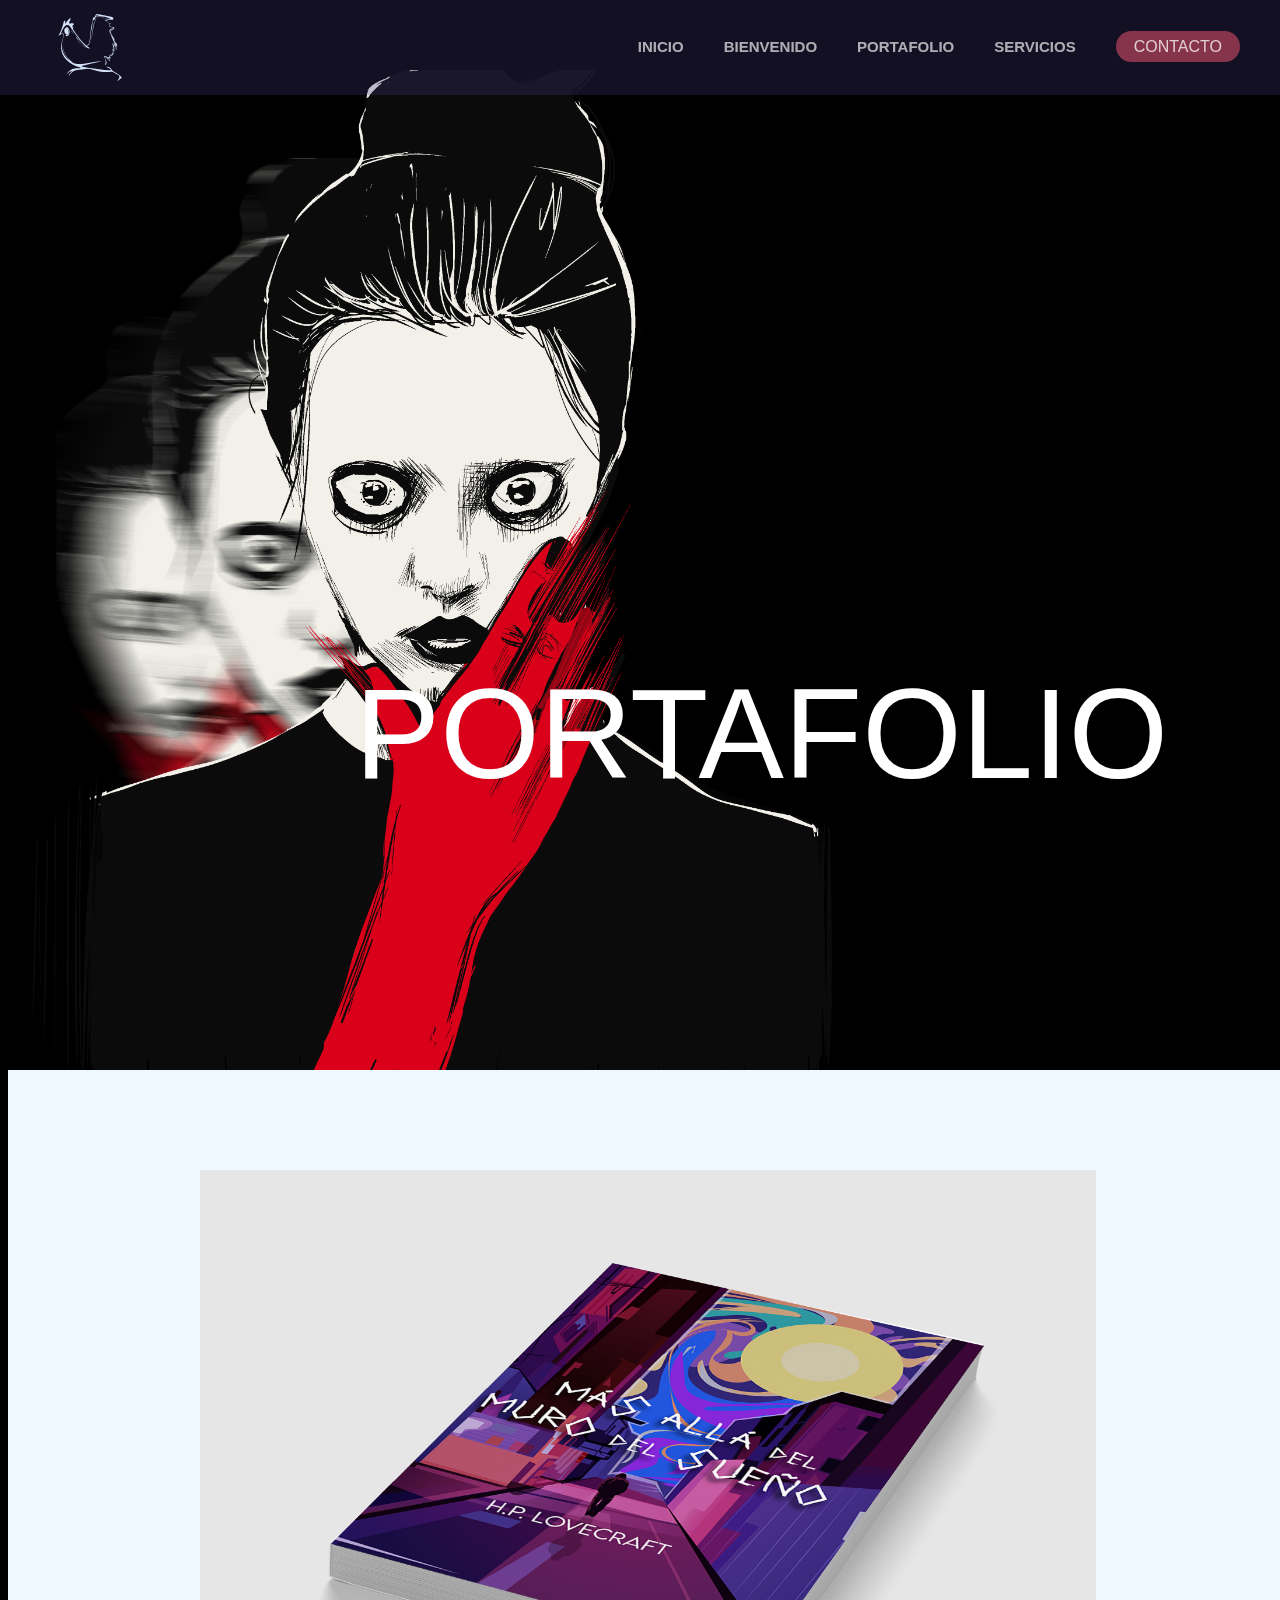
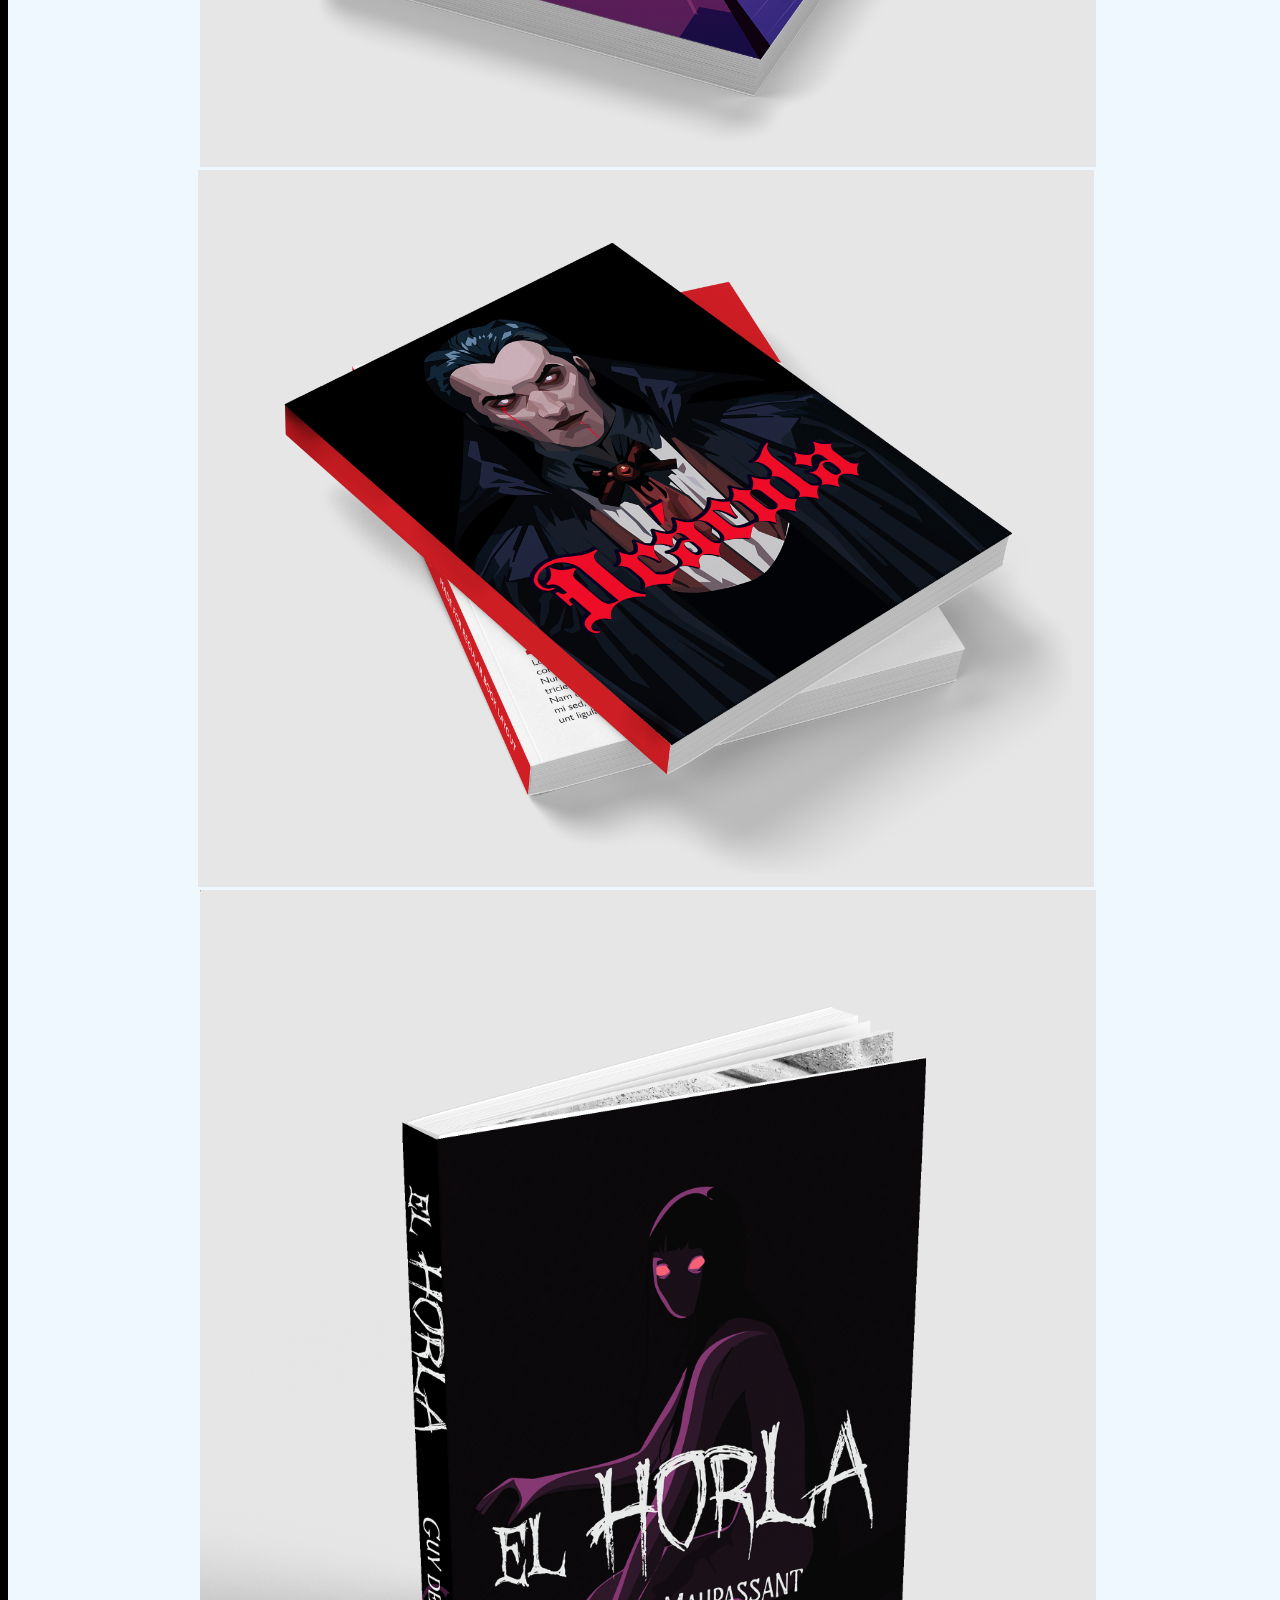
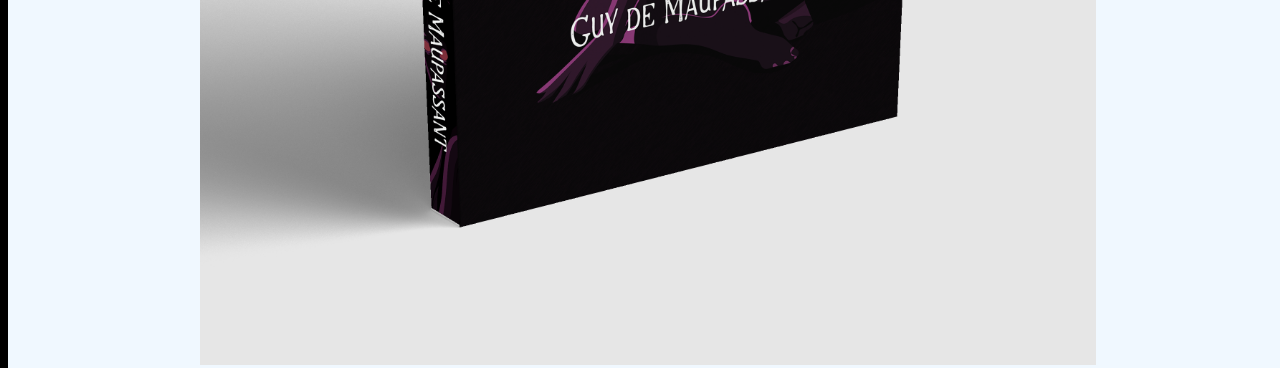
==== portafolio.html @ f3190890 "Add files via upload" ====
<!DOCTYPE html>
<html lang="en">
<head>
    <meta charset="UTF-8">
    <meta name="viewport" content="width=device-width, initial-scale=1.0">
    <title>PORTAFOLIO</title>
    <link rel="stylesheet" href="css/main.css">
</head>
<body>
    <header class="header">
        <div class="header_content">
            <a href="#" class="logo">
                 <img src="assets/logo 2-02.svg" alt="logo" class="logo__img">
            </a>
            <nav class="nav">
                <ul class="nav__list">
                    <li class="nav__item">
                        <a href="run.html" class="nav__link">INICIO</a>
                    </li>
                    <li class="nav__item">
                        <a href="run.html" class="nav__link">BIENVENIDO</a>
                    </li>
                    <li class="nav__item">
                        <a href="run.html" class="nav__link">PORTAFOLIO</a>
                    </li>
                    <li class="nav__item">
                        <a href="run.html" class="nav__link">SERVICIOS</a>
                    </li>
                    <li class="nav__item">
                        <a href="run.html" class="btn">CONTACTO</a>
                    </li>
                </ul>
            </nav>
            <div class="hamburger">
                <div class="bar"></div>
                <div class="bar"></div>
                <div class="bar"></div>
            </div>
        </div>
    </header>

    <div class="container">
        <div class="hero">
            <h2 class="titulo">
                PORTAFOLIO
            </h2>
        </div>
        <div class="seccion__five">
            <img src="assets/Book_Mockup_1.png" alt="" class="mockup">
            <img src="assets/Book_Mockup_2.png" alt="" class="mockup">
            <img src="assets/edgard allan poe mockup.png" alt="" class="mockup">
            <img src="assets/mockup.png" alt="" class="mockup">
        </div>
    </div>


    
    <script src="js/script.js"></script>
  
</body>
</html>
---- css/main.css ----
/* http://meyerweb.com/eric/tools/css/reset/ 
   v2.0 | 20110126
   License: none (public domain)
*/

html, body, div, span, applet, object, iframe,
h1, h2, h3, h4, h5, h6, p, blockquote, pre,
a, abbr, acronym, address, big, cite, code,
del, dfn, em, img, ins, kbd, q, s, samp,
small, strike, strong, sub, sup, tt, var,
b, u, i, center,
dl, dt, dd, ol, ul, li,
fieldset, form, label, legend,
table, caption, tbody, tfoot, thead, tr, th, td,
article, aside, canvas, details, embed, 
figure, figcaption, footer, header, hgroup, 
menu, nav, output, ruby, section, summary,
time, mark, audio, video {
	margin: 0;
	padding: 0;
	border: 0;
	font-size: 100%;
	font: inherit;
	vertical-align: baseline;
}
/* HTML5 display-role reset for older browsers */
article, aside, details, figcaption, figure, 
footer, header, hgroup, menu, nav, section {
	display: block;
}
body {
	line-height: 1;
}
ol, ul {
	list-style: none;
}
blockquote, q {
	quotes: none;
}
blockquote:before, blockquote:after,
q:before, q:after {
	content: '';
	content: none;
}
table {
	border-collapse: collapse;
	border-spacing: 0;
}

/* hoja de estilos inicia*/



:root{
    --lightblue:#d0dbf7;
    --darkblue:#000007;
    --blue:#7676f7;
    --rojo:#e1294d;
}

/*reset*/

*{
    margin: 0;
    padding: 0;
    ::before, ::after {box-sizing: border-box;}
}

ul{
    list-style: none;
}

a{
    text-decoration: none;
}

/*estilo*/

html{
    scroll-behavior: smooth;
}
body{
    background-color: black;
    font-family: "Philosopher", sans-serif;
    font-weight: 400;
    font-style: normal;
    padding-top: 70px;
    color: var(--lightblue);
    scroll-behavior: smooth;
    width: 100%;
}

/*menu*/

.header{
    position: fixed;
    top:0;
    width: 100%;
    background-color: rgba(70, 55, 128, 0.283);
    z-index: 999px;
    transition:  all 0.4s;
}

.header_content{
    min-height: 60px;
    display: flex;
    align-items: center;
    justify-content: space-between;
    max-width: 1200px;
    margin: auto;
    padding: 0 30px;
}

.logo__img{
    display: block;
    width: 80px;
    margin: 9px;
}

.nav{
    transition: all 0.8s ease-in-out;
}

.nav__list{
display: flex;
column-gap: 40px;
}

.nav__link{
    font-size: 15px;
    font-weight: 800;
    color: rgba(255, 255, 255, 0.66);
    transition: all 0.4s;
    position: relative;
}

.hamburger{
    display: none;
    cursor: pointer;
}

.nav--open{
    transform: translate(0) !important;
}

.hamburger--open .bar:nth-child(1){
 transform: translateY(7px) rotate(45deg);
}
.hamburger--open .bar:nth-child(2){
opacity: 0;
}

.hamburger--open .bar:nth-child(3){
    transform: translateY(-7px) rotate(-45deg);
}

.bar{
height: 2px;
width: 27px;
background-color: var(--lightblue);
margin: 5px 0;
transition: all 0.5s ease-in-out;
}

.nav__link:hover{
    color: rgba(255, 255, 255, 0.806);
}

.nav__link::after{
    content: "";
    height: 3px;
    width: 100%;
    background: var(--blue);
    position: absolute;
    left: 0;
    bottom: -8px;
    opacity: 0;
    transition: all 0.4s ease-in-out;
    pointer-events: none;
}

.nav__link:hover::after,
.nav__link:focus::after{
    opacity: 1;
}

.btn{
    color: rgba(255,255,255,0.75);
    background-color:#c64964a4;
    padding: 7px 18px;
    border-radius: 1000px;
    transition: all 0.4s;
}

.btn:hover,
.btn:focus{
    background-color:#b32847;
}

/*contenido*/
.container{
    width: 100%;
    padding-left: 0.5rem;
    padding-right: 0.5rem;
}

/*final menu*/

/*video*/
.video{
    position: relative;
    top: 0;
    right: 0;
    z-index: -1;
    aspect-ratio: 16/9;
    width: 100%;
}

.vertical{
    display: none;
}

/*section1*/
#section__one{
    width: 100%;
    padding-top: clamp(100px, 13%, 300px);
    padding-bottom: 32%;
    background-color: #eaebe4;
    background-image: url(../assets/7-07.png);
    background-size: 100%;
    background-repeat: no-repeat;
    border-radius: 30px;

    .bienvenido{
        font-size: clamp(33px, 6.5vw, 125px);
        color: var(--rojo);
        padding-left: 10%;
    }
    
    .texto{
        width: clamp(200px, 40%, 45%);
        font-size: clamp(13px, 2vw, 39px); 
        color:#000007;
        padding-top: 4%;
        padding-left: 10%;
        line-height: 1.3;
    }

}

/*section2*/
#section__two{
    height: 100vh;
    width: 100%;
    background-image: url(../assets/IMAGENES-08.png);
    background-size: 50%; 
    background-repeat: no-repeat;

    .contenido{
        float: right;
        padding-right: 9rem;

        .portafolio{
            font-size: 6rem;
            color: var(--rojo);
            padding-top: 15rem;
        }
    
        .ptexto{
            font-size: 1.2rem;
            line-height: 1.3;
            padding-top: 2rem;
            padding-bottom: 50px;
        }

        .boton{
            color: rgba(255,255,255,0.75);
            font-weight: 700;
            padding: 7px 18px;
            background-color:#c64964a4;
            border-radius: 1000px;
            transition: all 0.4s;
        }
        .boton:hover{
                background-color:#b32847;
            }
    }
}

/*section3*/
#section_three{
    width: 100%;
    text-align: center;

    .titulo__seccion{
        font-size: 6rem;
        color: var(--rojo);
        padding-top: 100px;
        padding-bottom: 50px;
    }

    .container-texto{
        padding-left: 100px;
        padding-right: 100px;
        font-size: 1.2rem;
        line-height: 1.2;
    }

    .servicios{
        display: flex;
        justify-content: space-around;
        font-weight: 700;
    }

    .card{
        width: 400px;
        height: 450px;
        position: relative;
        transition: 0.8s ease-in-out;
        overflow: hidden;
        cursor: pointer;
    }

    .icon{
        position: absolute;
        top: 0;
        left: 0;
        width: 100%;
        height: 100%;
        z-index: 1;
        transition: 0.5s ease-in-out 0.3s;
    }

    .pic{
        width: 100%;
        height: 100%;
        object-fit: cover;
        position: relative;
        top:0;
        transition: 0.5s ease-in-out;
    }

    .card:hover .icon{
        width: 120px;
        height: 120px;
        top: 10px;
        right: 10px;
        transition: 0.5s ease-in-out;
        z-index: 3;
        opacity: 0;
    }

    .card:hover .pic{
        transform: scale(1.6);
        top:20px;
        transition: 0.5s ease-in-out 0.5s;
    }

    .details{
        position: absolute;
        left: 4px;
        right: 4px;
        bottom: 4px;
        z-index: 2;
        top: 100%;
        background-color: rgba(70, 55, 128, 0.283);
        border-radius: 28px;
        transition: 0.8s ease-in-out 0.3s;
    }
    .card:hover .details{
        top: 20%;
        border-radius: 80px 25px 25px 25px;
        transition: 0.8s ease-in-out 0.2s;
    }

    .informacion{
        position: absolute;
        bottom: -300px;
        left: 0px;
        opacity: 0;
        transition: 0.8s ease-in-out 0s;
    }
    .card:hover .informacion{
        top: 10px;
        opacity: 1;
        transition: 0.5s ease-in-out 0.5s;
        opacity: 0.5s ease-in-out 1s;
    }
    .name{
        font-size: 2.5rem;
        padding-top: 50px;
        font-weight: 700;
    }

    .about{
        font-size: 1.2rem;
        padding: 35px;
        font-weight: 400;
        line-height: 1.1;
        letter-spacing: 1px;
    }
}

/*section4*/
#section__four{
    height: 100vh;
    width: 100%;
    background-image: url(../assets/low\ opacity.png);
    background-repeat: no-repeat;
    background-size: cover;

  
    .contact-container{
        display: flex;
        float: right;
        width: 550px;
        padding-top: 375px;
        padding-bottom: 50px;

    }

    .contact-left{
        display: flex;
        flex-direction: column;
        align-items: start;
        gap: 20px;
    }

    .contact-left-title h2{
        font-size: 4rem;
        color: var(--rojo);
        margin-bottom: 5px;
       
    }
    .contact-left-title hr{
        border: none;
        width: 200px;
        height: 5px;
        background-color: #b32847;
        border-radius: 10px;
        margin-bottom: 20px;
    }
    .contact-inputs{
        width: 400px;
        height: 50px;
        border: none;
        outline: none;
        padding-left: 25px;
        font-weight: 500;
        border-radius: 50px;
        background-color: #c8c8c8;
    }

    .contact-left textarea{
        height: 140px;
        padding-top: 15px;
        border-radius: 20px;
    }

    .contact-inputs:focus{
        border: 2px solid #ea8198;
    }

    .contact-inputs::placeholder{
        color: var(--darkblue);
        font-family: "Philosopher", sans-serif;
        font-size: 1.1rem;
    }

    .contact-left button{
        display: flex;
        align-items: center;
        padding: 15px 30px;
        font-size: 1.3rem;
        color: var(--lightblue);
        gap: 10px;
        border: none;
        border-radius: 50px;
        background-color: #b32847;
        cursor: pointer;
        font-family: "Philosopher", sans-serif;
    }
}

/*portafolio*/

.hero{
    width: auto;
    padding-top: 100px;
    height: 100vh;
    text-align: center;
    background-image: url(../assets/IMG-2136.PNG);
    background-size: 70%;
    background-repeat: no-repeat;
}

.titulo{
    display: flex;
    float: right;
    padding-top: 500px;
    margin-right: 120px;
   
    font-size: 8rem;
    color: #ffffff;
    animation: fade-in linear;
    animation-timeline: view(80px);
}

.seccion__five{
    width: 100%;
    background-color: aliceblue;
    text-align: center;
    padding-top: 100px;
    .mockup{
        animation: fade-in linear;
        animation-timeline: view(.3px);
        width: 70%;
    }
}

@keyframes fade-in {
    from {scale: .6; opacity: .8;}
    to { scale: 1; opacity: 1;}
}

@media(max-width:1180px){
    #section__two{
        height: 90vh;
        .contenido{
            float: right;
            padding-right: 4rem;
            .portafolio{
                padding-top: 16rem;
            }
        }
    }
 /*section3*/
 #section_three{
    padding-top:20px;
   
    .titulo__seccion{
        font-size: 6rem;
        padding-top: 80px;
        padding-bottom: 50px;
    }

    .card{
        width: 350px;
        height: 400px;
    }

    .icon{
        width: 90%;
        height: 90%;
    }

    .pic{
        width: 90%;
        height: 90%;
    }

    .name{
        font-size: 2rem;
    }

    .about{
        font-size: 1rem;
    }
  }

    /*section4*/
#section__four{
    height: 110vh;
}

.titulo{
    padding-top: 300px;
    margin-right: 20px;
   
    font-size: 7rem;
}

}

@media(max-width:820px){
    
    .logo__img{
        width: 100px;
    }
    .nav{
        position: fixed;
        top:90px;
        right: 0;
        width: 100%;
        padding: 10px 0 25px;
        background-color: rgb(77, 55, 121);
        transform: translateX(100%);
    }

    .nav__list{
        flex-direction: column;
        align-items: center;
        row-gap: 35px;
    }

    .hamburger{
        display: block;
    }

    .video{
        display: none;
    }
    
    .vertical{
        display: block;
        position: relative;
        top: 0;
        right: 0;
        z-index: -1;
       aspect-ratio: 9/16;
       width: 100vw;
    }

    /*section1*/
#section__one{
    background-image: url(../assets/monovertical-01.png);
    background-size: 100%;
    background-repeat: no-repeat;
    border-radius: 30px;
    padding-top: 200px;
    padding-bottom: 38%;

    .bienvenido{
        font-size: 63px;
    }
    
    .texto{
        font-size: 23px; 
    }

}

/*section2*/
#section__two{
    background-size: 98%; 
    text-align: center;

    .contenido{
        float: none;
        padding-left: 13%;
        padding-top: 67%;

        .portafolio{
            font-size: 5rem;
        }
        
    }

}

  #section_three{
    .servicios{
        display: flex;
        flex-direction: column;
        align-items: center;
    }
    .titulo__seccion{
        font-size: 5rem;
        padding-top: 100px;
    }

    .card{
        width: 400px;
        height: 450px;
    }

    .icon{
        width: 100%;
        height: 100%;
    }

    .pic{
        width: 100%;
        height: 100%;
    }

    .name{
        font-size: 2.5rem;
    }

    .about{
        font-size: 1.2rem;
    }

  } 

  /*section4*/
#section__four{
    height: 100vh;
    width: auto;
    background-image: url(../assets/vertical-01.png);
    background-repeat: no-repeat;
    background-size: cover;

    .contact-container{
        padding-top: 530px;
        float: none;
        align-items: center;
        justify-content: space-around;
        width: 100%;
    }
}

.hero{
    background-size: cover;
    width: auto;
}

.titulo{
    text-align: center;
    float: none;
    padding-top: 800px;
    padding-left: 100px;
    color: #ffffff;
    font-weight: 700;
    
}

.seccion__five{

    .mockup{
        width: 100%;
    }
}

}

@media(max-width:768px){
    .nav__link{
        font-size: 13px;
    }

    .btn{
       font-size: 13px;
    }

    /*section1*/
#section__one{
    padding-bottom: 43%;

    .bienvenido{
        font-size: 63px;
    }
    
    .texto{
        font-size: 20px; 
    }
}

.titulo{
    padding-top: 600px;
    
}

}

@media(max-width:430px){
   /*section1*/
   #section__one{
    width: 100vw;
    padding-top: 100px;
    padding-bottom: 29%;

    .bienvenido{
        font-size: 32px;
    }
    
    .texto{
        font-size: 13.6px; 
    }
    }

    /*section2*/
#section__two{
    height: 85vh;
    background-size: 100%; 
    text-align: center;

    .contenido{
        float: none;
        padding-left: 13%;
        padding-top: 50%;

        .portafolio{
            font-size: 3rem;
        }
        
    }

}
#section_three{
    .servicios{
        display: flex;
        flex-direction: column;
        align-items: center;
    }
    .titulo__seccion{
        font-size: 3rem;
        padding-top: 20px;
    }

  } 

  /*section4*/
#section__four{
    height: 100vh;
    width: auto;
    background-image: url(../assets/vertical\ telefono\ calavera-01.png);
    background-repeat: no-repeat;
    background-size: cover;

    .contact-container{
        padding-top: 410px;
        float: none;
        align-items: center;
        justify-content: space-around;
        width: 100%;
    }

    .contact-inputs{
        width: 80vw;
    }
    .contact-left-title h2{
        font-size: 3rem;
    }
}

.hero{
    background-size: cover;
    width: auto;
}

.titulo{
    font-size: 4.5rem;
    padding-top: 600px;
    padding-left: 1px;
    
}

}

@media(max-width:390px){
    /*section1*/
    #section__one{
     width: 100vw;
     padding-top: 100px;
     padding-bottom: 37%;
 
     .bienvenido{
         font-size: 28px;
     }
     
     .texto{
         font-size: 12px; 
     }
 }
 #section_three{
    
    .titulo__seccion{
        font-size: 4rem;
        padding-top: 100px;
    }

    .card{
        width: 350px;
        height: 430px;
    }

    .icon{
        width: 98%;
        height: 98%;
    }

    .pic{
        width: 98%;
        height: 98%;
    }

    .name{
        font-size: 2.5rem;
    }

    .about{
        font-size: 1rem;
    }

  } 
   /*section4*/
#section__four{
    height: 109vh;
}

/*portafolio*/
.titulo{
    font-size: 4rem;
    padding-left: 9%;
    padding-top: 520px;
}

.seccion__five{
    width: 100%;
    background-color: aliceblue;
    text-align: center;
    padding-top: 80px;
    padding-bottom: 120px;
    .mockup{
        animation: fade-in linear;
        animation-timeline: view(.1px);
        width: 100%;
    }
}


}
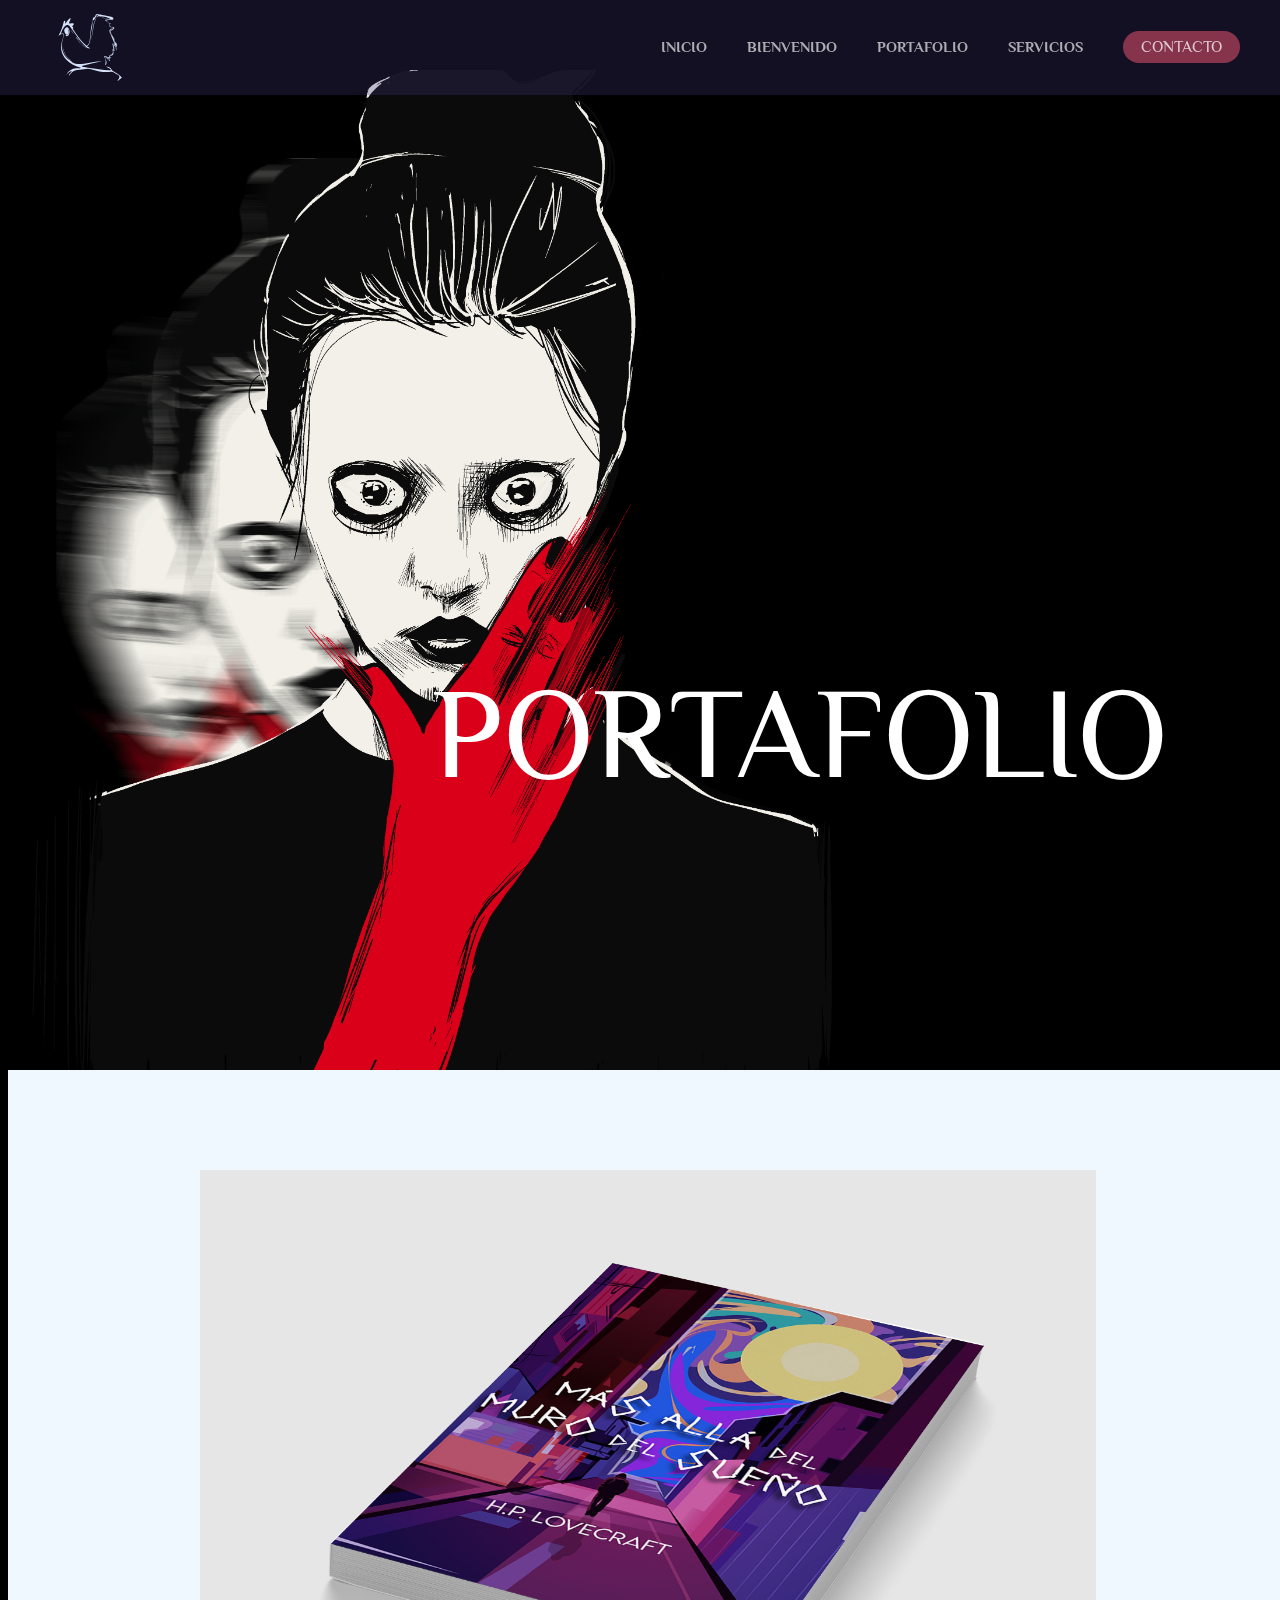
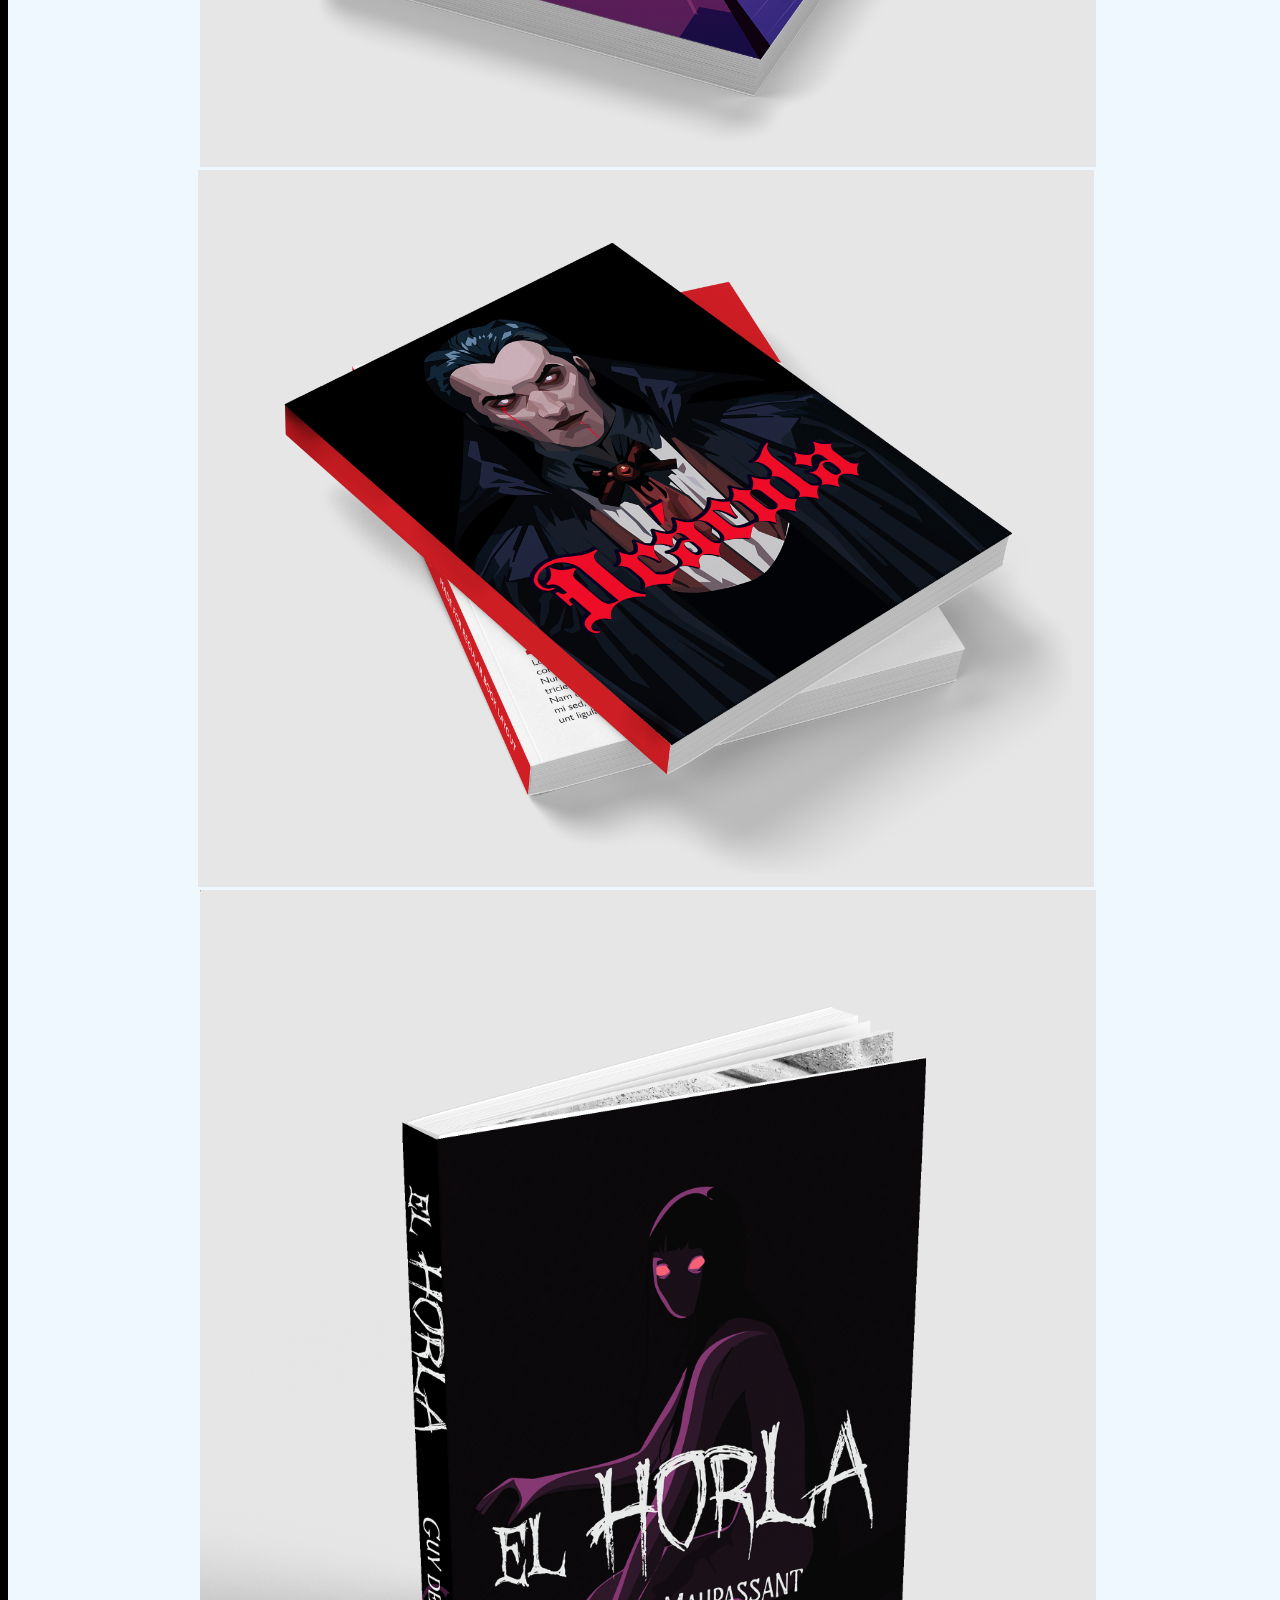
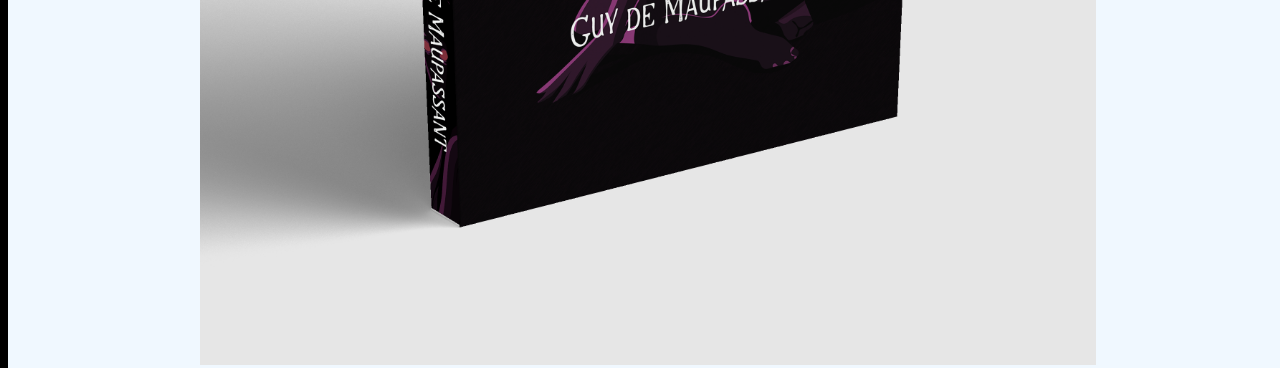
==== commit 32b589e6: "Update portafolio.html" ====
--- a/portafolio.html
+++ b/portafolio.html
@@ -5,6 +5,11 @@
     <meta name="viewport" content="width=device-width, initial-scale=1.0">
     <title>PORTAFOLIO</title>
     <link rel="stylesheet" href="css/main.css">
+
+    <link rel="preconnect" href="https://fonts.googleapis.com">
+    <link rel="preconnect" href="https://fonts.gstatic.com" crossorigin>
+    <link href="https://fonts.googleapis.com/css2?family=Philosopher:ital,wght@0,400;0,700;1,400;1,700&display=swap" rel="stylesheet">
+    
 </head>
 <body>
     <header class="header">
@@ -58,4 +63,4 @@
     <script src="js/script.js"></script>
   
 </body>
-</html>+</html>
